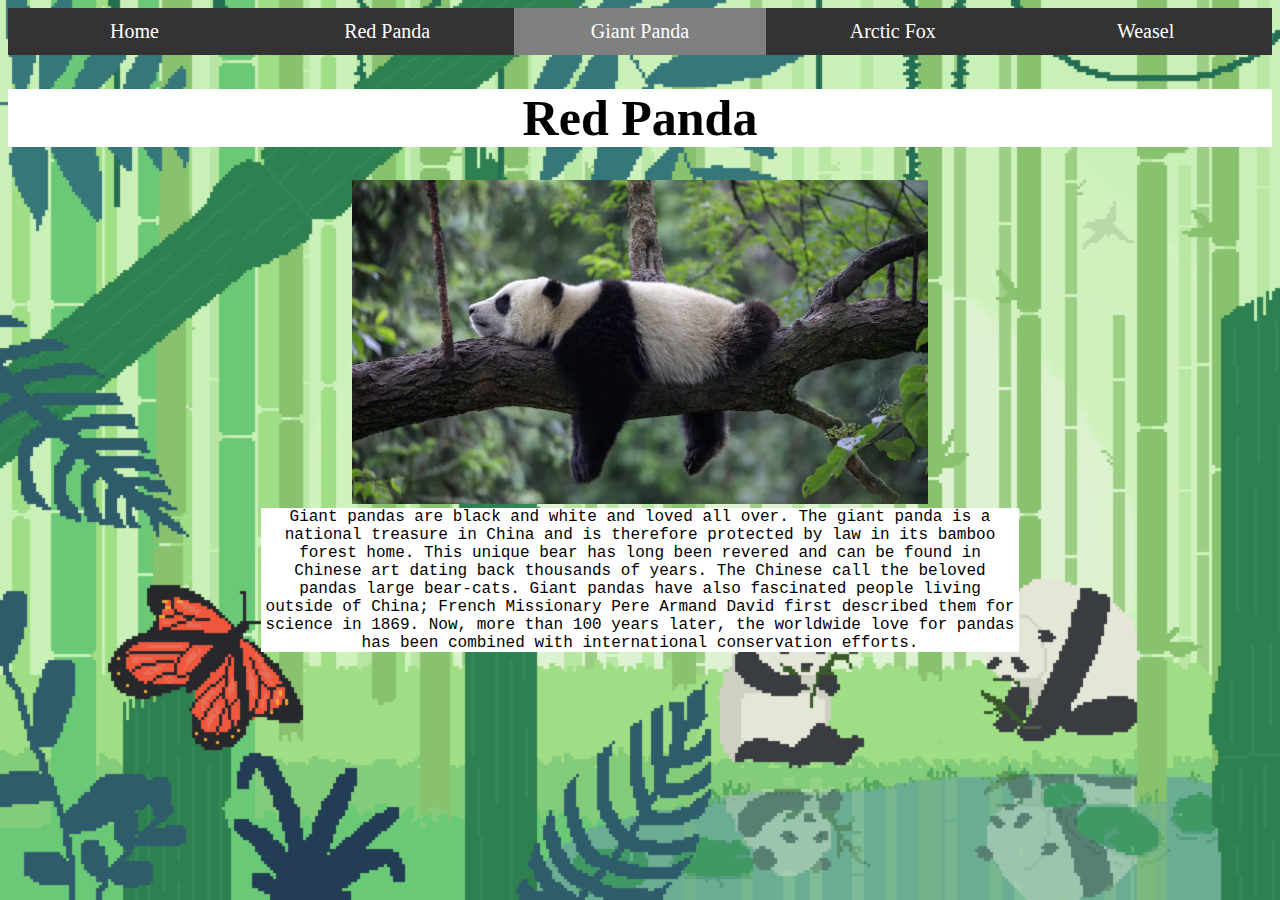
==== arctic_fox.html @ 2bf567cc "added arctic fox css" ====
<!DOCTYPE html>
<html>
  <head>
    <title>David's Zoo - Giant Panda</title>
    <link rel="stylesheet" type="text/css" href="css/giant-panda.css">
  </head>
  <body>
    <div class="nav-bar">
        <a href="index.html">Home</a>
        <a href="red_panda.html">Red Panda</a>
        <a class="active" href="giant_panda.html">Giant Panda</a>
        <a href="arctic_fox.html">Arctic Fox</a>
        <a href="weasel.html">Weasel</a>
    </div>
    <h1>Red Panda</h1>
    <img src="img/panda1.avif" alt="giant panda">
    <p>
        Giant pandas are black and white and loved all over.
        The giant panda is a national treasure in China and is therefore protected by law in its bamboo forest home.
        This unique bear has long been revered and can be found in Chinese art dating back thousands of years.
        The Chinese call the beloved pandas large bear-cats.
        Giant pandas have also fascinated people living outside of China; French Missionary Pere Armand David first described them for science in 1869.
        Now, more than 100 years later, the worldwide love for pandas has been combined with international conservation efforts.
    </p>
  </body>
</html>
---- css/giant-panda.css ----
* {box-sizing: border-box}

.nav-bar {
    width: 100%;
    background-color: #333;
    overflow: auto;
}
  
.nav-bar a{
    float: left;
    text-decoration: none;
    color: white;
    padding: 12px;
    font-size: 20px;
    text-align: center;
    width: 20%;
}
  
.nav-bar a:hover{
    background-color: grey;
}
  
@media screen and (max-width: 500px) {
    .navbar a {
      float: none;
      display: block;
      width: 100%;
      text-align: left;
    }
}
  
.active{
    background-color: grey;
}

h1{
    background-color: white;
    font-size: 50px;
    color: black;
}
body {
    background-image: url("../img/bamboo.png");
    background-repeat: no-repeat;
    background-size: cover;
    background-attachment: fixed;
    text-align: center;
}

body p{
    font-family: Courier New;
    background-color: white;
    width: 60%;
    margin: auto;
    color: black;
}

img{
    width: 45vw;
    height: auto;
}
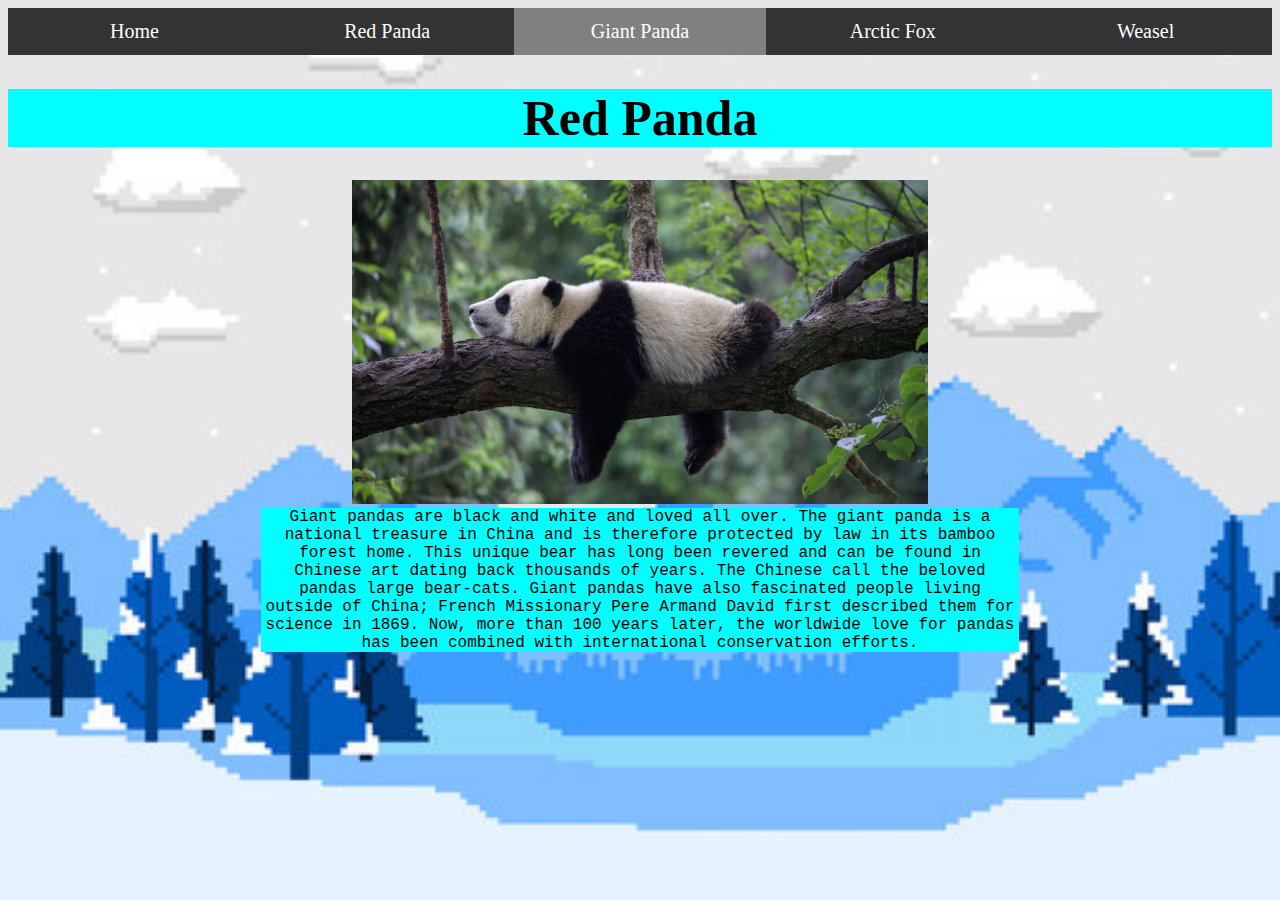
==== commit 65a04a63: "made slight changes to css file" ====
--- a/arctic_fox.html
+++ b/arctic_fox.html
@@ -1,8 +1,8 @@
 <!DOCTYPE html>
 <html>
   <head>
-    <title>David's Zoo - Giant Panda</title>
-    <link rel="stylesheet" type="text/css" href="css/giant-panda.css">
+    <title>David's Zoo - Arctic Fox</title>
+    <link rel="stylesheet" type="text/css" href="css/arctic_fox.css">
   </head>
   <body>
     <div class="nav-bar">
--- a/css/arctic_fox.css
+++ b/css/arctic_fox.css
@@ -0,0 +1,60 @@
+* {box-sizing: border-box}
+
+.nav-bar {
+    width: 100%;
+    background-color: #333;
+    overflow: auto;
+}
+  
+.nav-bar a{
+    float: left;
+    text-decoration: none;
+    color: white;
+    padding: 12px;
+    font-size: 20px;
+    text-align: center;
+    width: 20%;
+}
+  
+.nav-bar a:hover{
+    background-color: grey;
+}
+  
+@media screen and (max-width: 500px) {
+    .navbar a {
+      float: none;
+      display: block;
+      width: 100%;
+      text-align: left;
+    }
+}
+  
+.active{
+    background-color: grey;
+}
+
+h1{
+    background-color: cyan;
+    font-size: 50px;
+    color: black;
+}
+body {
+    background-image: url("../img/snow.jpeg");
+    background-repeat: no-repeat;
+    background-size: cover;
+    background-attachment: fixed;
+    text-align: center;
+}
+
+body p{
+    font-family: Courier New;
+    background-color: cyan;
+    width: 60%;
+    margin: auto;
+    color: black;
+}
+
+img{
+    width: 45vw;
+    height: auto;
+}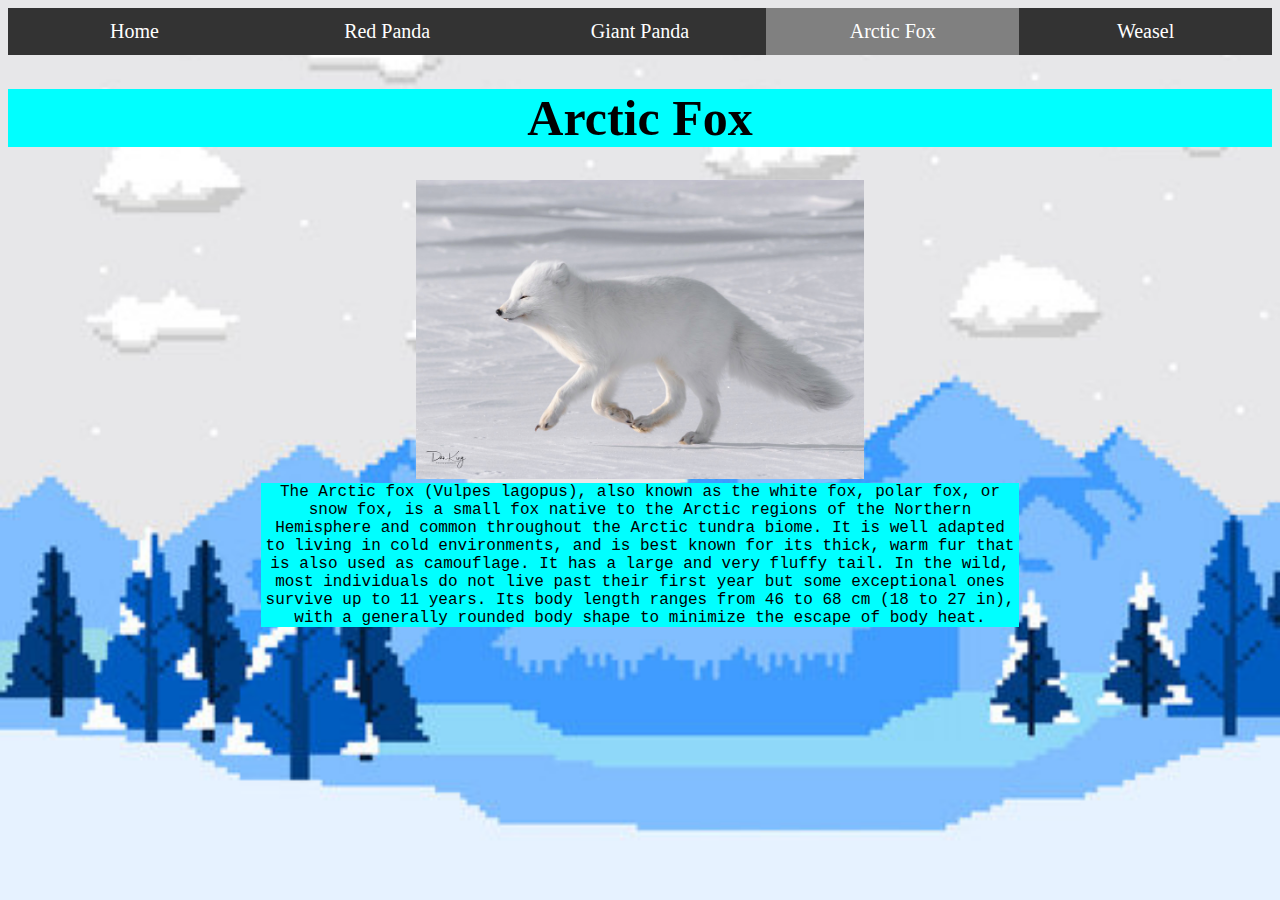
==== commit b59ee08b: "made changes to arctic fox html" ====
--- a/arctic_fox.html
+++ b/arctic_fox.html
@@ -8,19 +8,17 @@
     <div class="nav-bar">
         <a href="index.html">Home</a>
         <a href="red_panda.html">Red Panda</a>
-        <a class="active" href="giant_panda.html">Giant Panda</a>
-        <a href="arctic_fox.html">Arctic Fox</a>
+        <a href="giant_panda.html">Giant Panda</a>
+        <a class="active" href="arctic_fox.html">Arctic Fox</a>
         <a href="weasel.html">Weasel</a>
     </div>
-    <h1>Red Panda</h1>
-    <img src="img/panda1.avif" alt="giant panda">
+    <h1>Arctic Fox</h1>
+    <img src="img/arcticfox1.jpeg" alt="arctic fox">
     <p>
-        Giant pandas are black and white and loved all over.
-        The giant panda is a national treasure in China and is therefore protected by law in its bamboo forest home.
-        This unique bear has long been revered and can be found in Chinese art dating back thousands of years.
-        The Chinese call the beloved pandas large bear-cats.
-        Giant pandas have also fascinated people living outside of China; French Missionary Pere Armand David first described them for science in 1869.
-        Now, more than 100 years later, the worldwide love for pandas has been combined with international conservation efforts.
+        The Arctic fox (Vulpes lagopus), also known as the white fox, polar fox, or snow fox, is a small fox native to the Arctic regions of the Northern Hemisphere and common throughout the Arctic tundra biome.
+        It is well adapted to living in cold environments, and is best known for its thick, warm fur that is also used as camouflage.
+        It has a large and very fluffy tail. In the wild, most individuals do not live past their first year but some exceptional ones survive up to 11 years.
+        Its body length ranges from 46 to 68 cm (18 to 27 in), with a generally rounded body shape to minimize the escape of body heat.
     </p>
   </body>
 </html>--- a/css/arctic_fox.css
+++ b/css/arctic_fox.css
@@ -55,6 +55,6 @@
 }
 
 img{
-    width: 45vw;
+    width: 35vw;
     height: auto;
 }